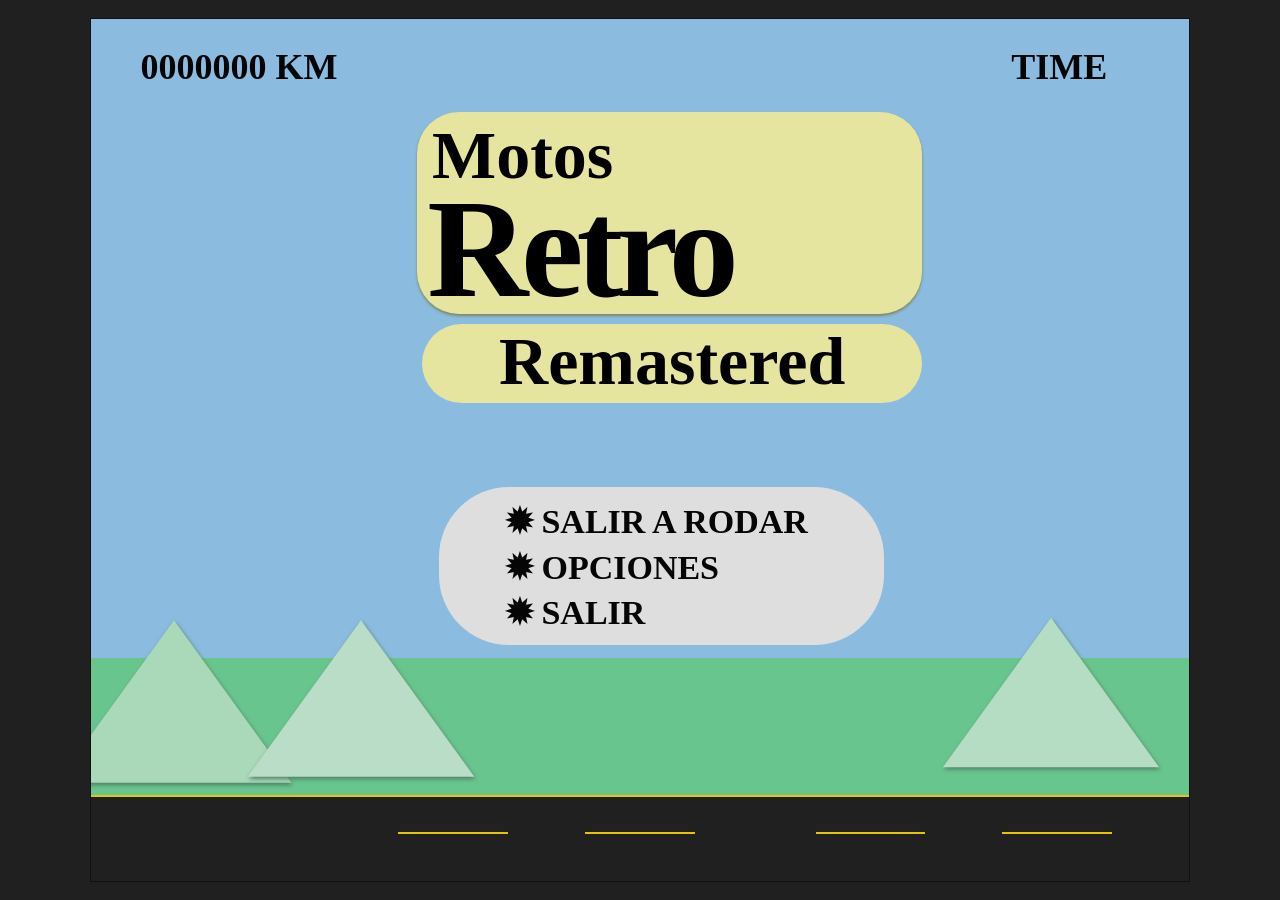
==== moto_retro/index.html @ 951eeed5 "Add files via upload" ====
<!DOCTYPE html>
<html lang="es">
<head>
  <meta charset="UTF-8">
  <meta name="viewport" content="width=device-width, initial-scale=1.0">
  <title>Motos Retro Remastered</title>
  <link rel="stylesheet" href="style.css">
</head>
<body>
  <main class="game-pantalla">
    <header class="marcadores">
      <p class="kilometers">0000000 KM</p>
      <p class="time">TIME</p>
    </header>

    <section class="game-titulo" aria-label="Motos Retro Remastered">
      <div class="title-main">
        <span class="title-small">Motos</span>
        <h1>Retro</h1>
      </div>
      <div class="title-sub">Remastered</div>
    </section>

   <div class="cloud cloud-left">
      <img src="imagenes/pngtree-pixel-art-white-cloud-graphic-design-vector-png-image_16480393.png" alt="">
   </div>

   <div class="cloud cloud-right">
      <img src="imagenes/pngtree-pixel-art-white-cloud-graphic-design-vector-png-image_16480393.png" alt="">
   </div>

    <section class="montanha" aria-hidden="true">
      <div class="mountain mountain-left"></div>
      <div class="mountain mountain-center"></div>
      <div class="mountain mountain-right"></div>
    </section>

    <nav class="menu" aria-label="Menú principal">
      <a href="#" class="menu-button">✹ SALIR A RODAR</a>
      <a href="#" class="menu-button">✹ OPCIONES</a>
      <a href="#" class="menu-button">✹ SALIR</a>
    </nav>

    <div class="motorcycle" aria-hidden="true"><img src="imagenes/moto.png" alt=""></div>

    <div class="calle" aria-hidden="true">
      <span class="road-line line-one"></span>
      <span class="road-line line-two"></span>
      <span class="road-line line-three"></span>
      <span class="road-line line-four"></span>
    </div>
  </main>
</body>
</html>
---- moto_retro/style.css ----
* {
  box-sizing: border-box;
  margin: 0;
  padding: 0;
}

html, body {
  min-height: 100%;
}

body {
  display: grid;
  place-items: center;
  min-height: 100vh;
  padding: 16px;
  background: #202020;
  font-family: Georgia, "Times New Roman", serif;
}

.game-pantalla {
  position: relative;
  width: min(100%, 1100px);
  aspect-ratio: 977 / 768;
  min-height: 560px;
  overflow: hidden;
  border: 1px solid #111;
  background: linear-gradient(
    to bottom,
    #8bbce0 0%,
    #8bbce0 74.1%,
    #69c58e 74.1%,
    #69c58e 90%,
    #202020 90%,
    #202020 100%
  );
}


.marcadores {
  position: absolute;
  z-index: 5;
  top: 3.2%;
  left: 4.5%;
  right: 7%;
  display: flex;
  justify-content: space-between;
  align-items: center;
  color: #050505;
  font-size: clamp(17px, 3.6vw, 36px);
  font-weight: 900;
}

.time {
  margin-right: 0.5%;
}

/* Título */
.game-titulo {
  position: absolute;
  z-index: 4;
  top: 10.8%;
  left: 29.7%;
  width: 46%;
  color: #000;
  text-align: center;
  font-weight: 900;
}

.title-main {
  height: 28.2%;
  min-height: 150px;
  padding: 3% 2% 0;
  border-radius: 42px;
  background: #e6e5a0;
  box-shadow: 0 2px 3px #7e865d;
  text-align: left;
}

.title-small {
  display: block;
  margin-left: 1%;
  font-size: clamp(27px, 6.7vw, 68px);
  line-height: 0.85;
}

.title-main h1 {
  font-size: clamp(60px, 14vw, 140px);
  line-height: 0.92;
  letter-spacing: -7px;
}

.title-sub {
  margin: 2% 0 0 1%;
  padding: 0 3% 1%;
  border-radius: 50px;
  background: #e6e5a0;
  font-size: clamp(26px, 7vw, 68px);
  line-height: 1.1;
  white-space: nowrap;
}

/* Nubeisss*/
.cloud {
  position: absolute;
  z-index: 2;
  width: 120px;
}


.cloud img {
  width: 100%;
  height: auto;
  display: block;
}


.cloud-left {
  top: 31%;
  left: 10%;
}

.cloud-right {
  top: 31%;
  right: 5%;
}

/* Montaññis*/
.montanha {
  position: absolute;
  inset: 0;
  z-index: 1;
  pointer-events: none;
}

.mountain {
  position: absolute;
  bottom: 12.5%;
  width: 0;
  height: 0;
  border-left: 105px solid transparent;
  border-right: 105px solid transparent;
  border-bottom: 145px solid #b8ddc5;
  filter: drop-shadow(1px 2px 2px #507d67);
}

.mountain-left {
  left: -2%;
  transform: scale(1.12);
  border-bottom-color: #a9d9b8;
}

.mountain-center {
  left: 15%;
  bottom: 12.8%;
  transform: scale(1.08);
  border-bottom-color: #b9ddc7;
}

.mountain-right {
  right: 3%;
  bottom: 13.5%;
  transform: scale(1.03);
  border-bottom-color: #b5ddc4;
}

.menu {
  position: absolute;
  z-index: 6;
  top: 54.3%;
  left: 31.7%;
  width: 40.5%;
  min-height: 150px;
  padding: 14px 6% 10px 6%;
  display: flex;
  flex-direction: column;
  justify-content: center;
  gap: 3px;
  border-radius: 70px;
  background: #dedede;
}

.menu-button {
  display: block;
  width: fit-content;
  color: #050505;
  text-decoration: none;
  font-size: clamp(17px, 3.5vw, 34px);
  font-weight: 900;
  line-height: 1.25;
  white-space: nowrap;
  transform-origin: left center;
  transition:
    transform 180ms ease,
    color 180ms ease,
    text-shadow 180ms ease;
}

.menu-button:hover {
  color: #6b8f46;
  transform: translateX(9px) scale(1.06);
  text-shadow: 2px 2px 0 #c5c5c5;
}

/* motorcy mondiu*/
.motorcycle {
  position: absolute;
  z-index: 7;
  left: 1%;
  bottom: 1%;
  width: 190px;
}
.motorcycle img {
  width: 130%;
  height: auto;
  display: block;
}

/*la calle*/
.calle {
  position: absolute;
  z-index: 5;
  left: 0;
  right: 0;
  bottom: 0;
  height: 10%;
  min-height: 54px;
  border-top: 2px solid #e5c500;
  background: #202020;
}

.road-line {
  position: absolute;
  top: 42%;
  width: 10%;
  height: 2px;
  background: #e5c500;
}

.line-one { left: 28%; }
.line-two { left: 45%; }
.line-three { left: 66%; }
.line-four { left: 83%; }

@media (max-width: 650px) {
  .game-screen {
    min-height: 500px;
  }

  .title-main {
    min-height: 115px;
    border-radius: 28px;
  }

  .title-main h1 {
    letter-spacing: -4px;
  }

  .menu {
    min-height: 120px;
    border-radius: 48px;
    padding-left: 5%;
  }

  .cloud {
    transform: scale(.65);
  }

  .mountain {
    border-left-width: 75px;
    border-right-width: 75px;
    border-bottom-width: 105px;
  }
}

@media (prefers-reduced-motion: reduce) {
  .menu-button {
    transition: none;
  }
}
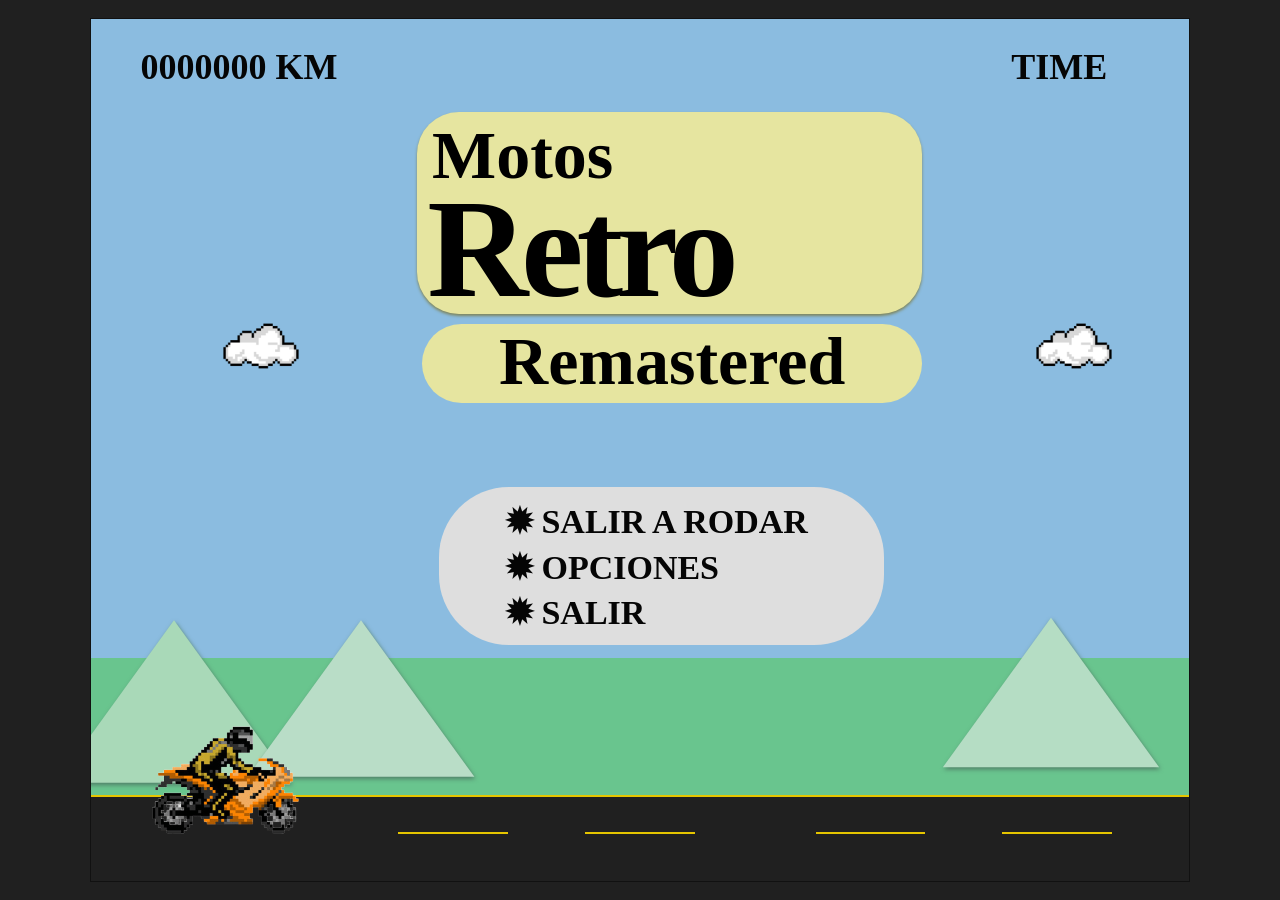
==== commit 43f2b307: "Fix image paths in index.html" ====
--- a/moto_retro/index.html
+++ b/moto_retro/index.html
@@ -22,11 +22,11 @@
     </section>
 
    <div class="cloud cloud-left">
-      <img src="imagenes/pngtree-pixel-art-white-cloud-graphic-design-vector-png-image_16480393.png" alt="">
+      <img src="images/pngtree-pixel-art-white-cloud-graphic-design-vector-png-image_16480393.png" alt="">
    </div>
 
    <div class="cloud cloud-right">
-      <img src="imagenes/pngtree-pixel-art-white-cloud-graphic-design-vector-png-image_16480393.png" alt="">
+      <img src="images/pngtree-pixel-art-white-cloud-graphic-design-vector-png-image_16480393.png" alt="">
    </div>
 
     <section class="montanha" aria-hidden="true">
@@ -41,7 +41,7 @@
       <a href="#" class="menu-button">✹ SALIR</a>
     </nav>
 
-    <div class="motorcycle" aria-hidden="true"><img src="imagenes/moto.png" alt=""></div>
+    <div class="motorcycle" aria-hidden="true"><img src="images/moto.png" alt=""></div>
 
     <div class="calle" aria-hidden="true">
       <span class="road-line line-one"></span>
